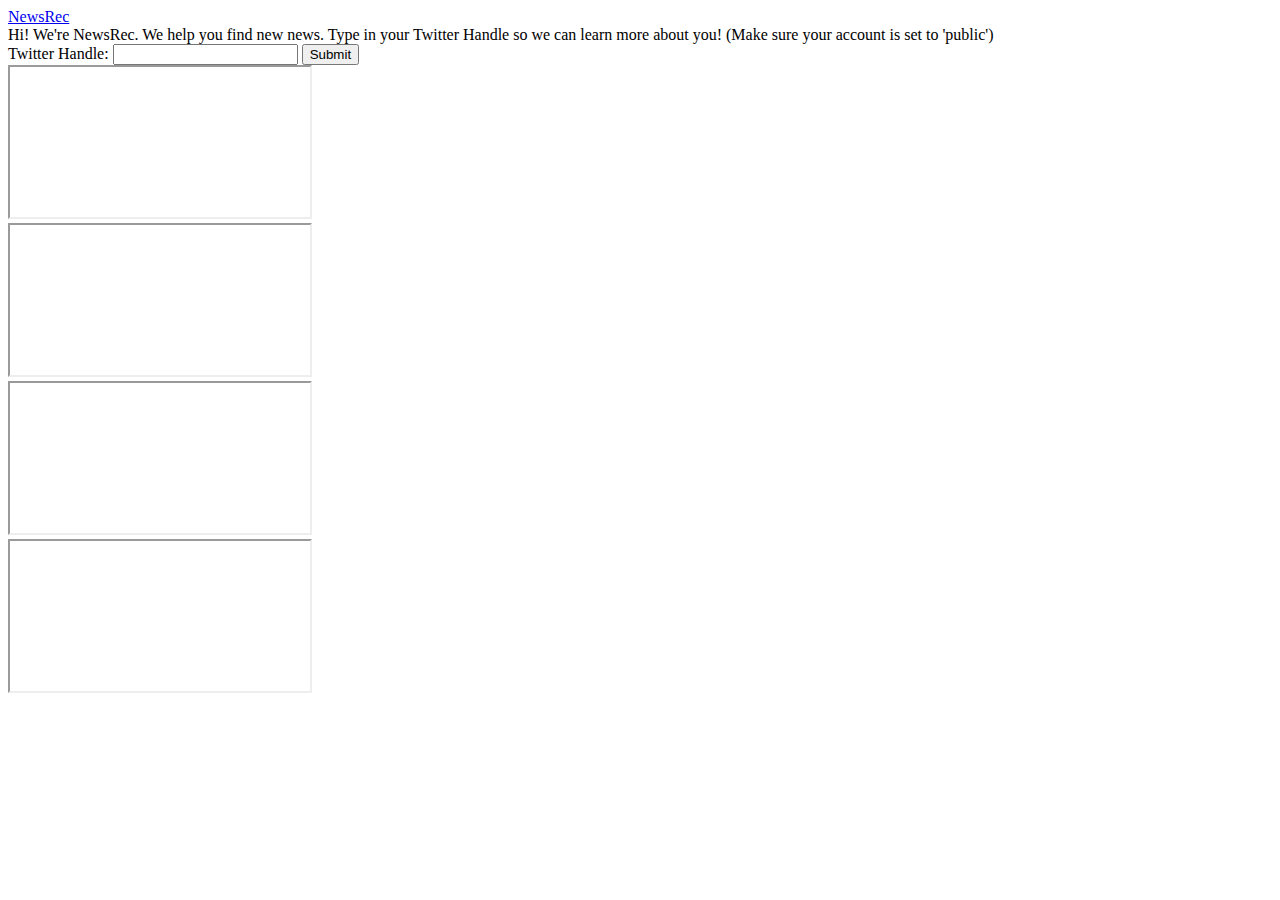
==== NewsRecFlask/templates/index.html @ 4e6e5e62 "progress on Flask" ====
<!DOCTYPE html>
<html>
  <head>
    <meta charset="utf-8">
    <meta http-equiv="X-UA-Compatible" content="IE=edge">
    <meta name="viewport" content="width=device-width, initial-scale=1.0">

    <title>NewsRec</title>

    <link href="https://fonts.googleapis.com/icon?family=Material+Icons" rel="stylesheet">

    <link rel="stylesheet" type="text/css" href="styles/materialize.css">
    <link rel="stylesheet" type="text/css" href="styles/style.css">

    <script type="text/javascript" src="scripts/jquery-3.3.1.js"></script>

    <link rel="manifest" href="/manifest.json">

    <!-- Add to home screen for Safari on iOS -->
    <meta name="apple-mobile-web-app-capable" content="yes">
    <meta name="apple-mobile-web-app-status-bar-style" content="black">
    <meta name="apple-mobile-web-app-title" content="Template PWA">
    <link rel="apple-touch-icon" href="images/icons/icon-152x152.png">
    <!-- Windows -->
    <meta name="msapplication-TileImage" content="images/icons/icon-144x144.png">
    <meta name="msapplication-TileColor" content="#2F3BA2">

    <link rel="icon"
         type="image/png"
         href="images/icons/icon-144x144.png">
  </head>
  <body>

    <nav>
      <div class="nav-wrapper blue darken-4">
        <a href="#" class="brand-logo center">NewsRec</a>
      </div>
    </nav>

    <main class="container">
      <div class="row">
        <div class="col s12">

          <div class="card blue-grey darken-1">
            <div class="card-content white-text">
              <span class="card-title">Hi! We're NewsRec. We help you find new news. Type in your Twitter Handle so we can learn more about you! (Make sure your account is set to 'public')</span>
            </div>
          </div>

          <!-- <a href="https://www.twitter.com" class="waves-effect waves-light btn-large" id="button" type="button" name="button" target="_blank">
            Login With Twitter
          </a> -->
          <form action="javascript:handleSubmit(handle.value)">
            Twitter Handle:
            <input type="text" name="handle" id="handle">
            <input type="submit" value="Submit">
          </form>
        </div>
      </div>
    </main>

    <div class="grid-container">
      <div class="grid-item"><iframe src="https://www.nytimes.com/2018/11/12/us/california-fires-camp-fire.html?action=click&module=Top%20Stories&pgtype=Homepage"></iframe>
      </div>
      <div class="grid-item"><iframe src="https://www.cnn.com/2018/11/12/us/baraboo-high-school-nazi-salute-trnd/index.html"></iframe>
      </div>
      <div class="grid-item"><iframe src="https://www.foxnews.com/politics/trump-tweets-support-for-california-firefighters-after-facing-criticism-for-earlier-post"></iframe>
      </div>
      <div class="grid-item"><iframe src="https://www.bbc.com/news/world-middle-east-46185653"></iframe>
      </div>
    </div>

  <script>
    function handleSubmit(twitter_handle) {
      console.log(twitter_handle);
    }

  </script>

  </body>
</html>
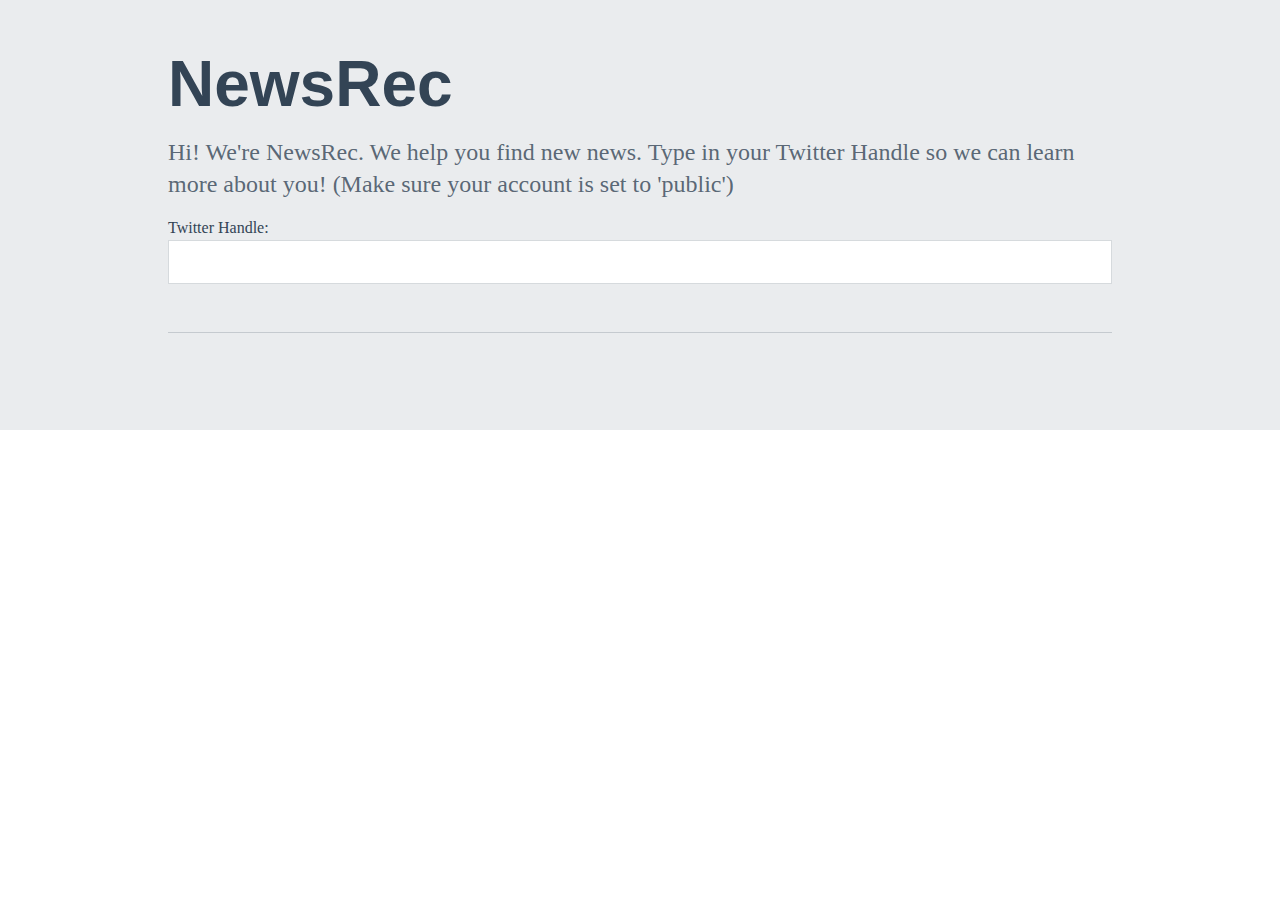
==== commit 1e0f9dab: "something is working" ====
--- a/NewsRecFlask/templates/index.html
+++ b/NewsRecFlask/templates/index.html
@@ -1,81 +1,44 @@
-<!DOCTYPE html>
+<!doctype html>
 <html>
-  <head>
-    <meta charset="utf-8">
-    <meta http-equiv="X-UA-Compatible" content="IE=edge">
-    <meta name="viewport" content="width=device-width, initial-scale=1.0">
 
-    <title>NewsRec</title>
+<head>
 
-    <link href="https://fonts.googleapis.com/icon?family=Material+Icons" rel="stylesheet">
+<meta charset="utf-8">
 
-    <link rel="stylesheet" type="text/css" href="styles/materialize.css">
-    <link rel="stylesheet" type="text/css" href="styles/style.css">
+<title>NewsRec</title>
 
-    <script type="text/javascript" src="scripts/jquery-3.3.1.js"></script>
 
-    <link rel="manifest" href="/manifest.json">
 
-    <!-- Add to home screen for Safari on iOS -->
-    <meta name="apple-mobile-web-app-capable" content="yes">
-    <meta name="apple-mobile-web-app-status-bar-style" content="black">
-    <meta name="apple-mobile-web-app-title" content="Template PWA">
-    <link rel="apple-touch-icon" href="images/icons/icon-152x152.png">
-    <!-- Windows -->
-    <meta name="msapplication-TileImage" content="images/icons/icon-144x144.png">
-    <meta name="msapplication-TileColor" content="#2F3BA2">
+<!-- CSS -->
 
-    <link rel="icon"
-         type="image/png"
-         href="images/icons/icon-144x144.png">
-  </head>
-  <body>
+<link rel="stylesheet" href="../static/css/styles.css">
 
-    <nav>
-      <div class="nav-wrapper blue darken-4">
-        <a href="#" class="brand-logo center">NewsRec</a>
-      </div>
-    </nav>
+</head>
 
-    <main class="container">
-      <div class="row">
-        <div class="col s12">
+<body>
 
-          <div class="card blue-grey darken-1">
-            <div class="card-content white-text">
-              <span class="card-title">Hi! We're NewsRec. We help you find new news. Type in your Twitter Handle so we can learn more about you! (Make sure your account is set to 'public')</span>
-            </div>
-          </div>
 
-          <!-- <a href="https://www.twitter.com" class="waves-effect waves-light btn-large" id="button" type="button" name="button" target="_blank">
-            Login With Twitter
-          </a> -->
-          <form action="javascript:handleSubmit(handle.value)">
-            Twitter Handle:
-            <input type="text" name="handle" id="handle">
-            <input type="submit" value="Submit">
-          </form>
-        </div>
-      </div>
-    </main>
 
-    <div class="grid-container">
-      <div class="grid-item"><iframe src="https://www.nytimes.com/2018/11/12/us/california-fires-camp-fire.html?action=click&module=Top%20Stories&pgtype=Homepage"></iframe>
-      </div>
-      <div class="grid-item"><iframe src="https://www.cnn.com/2018/11/12/us/baraboo-high-school-nazi-salute-trnd/index.html"></iframe>
-      </div>
-      <div class="grid-item"><iframe src="https://www.foxnews.com/politics/trump-tweets-support-for-california-firefighters-after-facing-criticism-for-earlier-post"></iframe>
-      </div>
-      <div class="grid-item"><iframe src="https://www.bbc.com/news/world-middle-east-46185653"></iframe>
-      </div>
-    </div>
+<!-- Text -->
 
-  <script>
-    function handleSubmit(twitter_handle) {
-      console.log(twitter_handle);
-    }
+	<section class="content content--alt">
 
-  </script>
+		<header class="wrap wrap--guttered maxwidth maxwidth--l">
+			<h2 class="margin--none">NewsRec</h2>
+			<p class="text--light text--big">Hi! We're NewsRec. We help you find new news. Type in your Twitter Handle so we can learn more about you! (Make sure your account is set to 'public')</p>
 
-  </body>
+			<form>
+					Twitter Handle:
+					<input type="text">
+				</form>
+				<hr>
+		</header>
+
+
+<!-- JavaScript -->
+
+	<script src="js/functions.min.js"></script>
+
+</body>
+
 </html>
--- a/NewsRecFlask/static/css/styles.css
+++ b/NewsRecFlask/static/css/styles.css
@@ -0,0 +1,1431 @@
+/*! normalize.css v8.0.0 | MIT License | github.com/necolas/normalize.css */
+/* Document
+   ========================================================================== */
+/**
+ * 1. Correct the line height in all browsers.
+ * 2. Prevent adjustments of font size after orientation changes in iOS.
+ */
+html {
+  line-height: 1.15;
+  /* 1 */
+  -webkit-text-size-adjust: 100%;
+  /* 2 */ }
+
+/* Sections
+   ========================================================================== */
+/**
+ * Remove the margin in all browsers.
+ */
+body {
+  margin: 0; }
+
+/**
+ * Correct the font size and margin on `h1` elements within `section` and
+ * `article` contexts in Chrome, Firefox, and Safari.
+ */
+h1 {
+  font-size: 2em;
+  margin: 0.67em 0; }
+
+/* Grouping content
+   ========================================================================== */
+/**
+ * 1. Add the correct box sizing in Firefox.
+ * 2. Show the overflow in Edge and IE.
+ */
+hr {
+  box-sizing: content-box;
+  /* 1 */
+  height: 0;
+  /* 1 */
+  overflow: visible;
+  /* 2 */ }
+
+/**
+ * 1. Correct the inheritance and scaling of font size in all browsers.
+ * 2. Correct the odd `em` font sizing in all browsers.
+ */
+pre {
+  font-family: monospace, monospace;
+  /* 1 */
+  font-size: 1em;
+  /* 2 */ }
+
+/* Text-level semantics
+   ========================================================================== */
+/**
+ * Remove the gray background on active links in IE 10.
+ */
+a {
+  background-color: transparent; }
+
+/**
+ * 1. Remove the bottom border in Chrome 57-
+ * 2. Add the correct text decoration in Chrome, Edge, IE, Opera, and Safari.
+ */
+abbr[title] {
+  border-bottom: none;
+  /* 1 */
+  text-decoration: underline;
+  /* 2 */
+  text-decoration: underline dotted;
+  /* 2 */ }
+
+/**
+ * Add the correct font weight in Chrome, Edge, and Safari.
+ */
+b,
+strong {
+  font-weight: bolder; }
+
+/**
+ * 1. Correct the inheritance and scaling of font size in all browsers.
+ * 2. Correct the odd `em` font sizing in all browsers.
+ */
+code,
+kbd,
+samp {
+  font-family: monospace, monospace;
+  /* 1 */
+  font-size: 1em;
+  /* 2 */ }
+
+/**
+ * Add the correct font size in all browsers.
+ */
+small, .text--small {
+  font-size: 80%; }
+
+/**
+ * Prevent `sub` and `sup` elements from affecting the line height in
+ * all browsers.
+ */
+sub,
+sup {
+  font-size: 75%;
+  line-height: 0;
+  position: relative;
+  vertical-align: baseline; }
+
+sub {
+  bottom: -0.25em; }
+
+sup {
+  top: -0.5em; }
+
+/* Embedded content
+   ========================================================================== */
+/**
+ * Remove the border on images inside links in IE 10.
+ */
+img {
+  border-style: none; }
+
+/* Forms
+   ========================================================================== */
+/**
+ * 1. Change the font styles in all browsers.
+ * 2. Remove the margin in Firefox and Safari.
+ */
+button,
+input,
+optgroup,
+select,
+textarea {
+  font-family: inherit;
+  /* 1 */
+  font-size: 100%;
+  /* 1 */
+  line-height: 1.15;
+  /* 1 */
+  margin: 0;
+  /* 2 */ }
+
+/**
+ * Show the overflow in IE.
+ * 1. Show the overflow in Edge.
+ */
+button,
+input {
+  /* 1 */
+  overflow: visible; }
+
+/**
+ * Remove the inheritance of text transform in Edge, Firefox, and IE.
+ * 1. Remove the inheritance of text transform in Firefox.
+ */
+button,
+select {
+  /* 1 */
+  text-transform: none; }
+
+/**
+ * Correct the inability to style clickable types in iOS and Safari.
+ */
+button,
+[type="button"],
+[type="reset"],
+[type="submit"] {
+  -webkit-appearance: button; }
+
+/**
+ * Remove the inner border and padding in Firefox.
+ */
+button::-moz-focus-inner,
+[type="button"]::-moz-focus-inner,
+[type="reset"]::-moz-focus-inner,
+[type="submit"]::-moz-focus-inner {
+  border-style: none;
+  padding: 0; }
+
+/**
+ * Restore the focus styles unset by the previous rule.
+ */
+button:-moz-focusring,
+[type="button"]:-moz-focusring,
+[type="reset"]:-moz-focusring,
+[type="submit"]:-moz-focusring {
+  outline: 1px dotted ButtonText; }
+
+/**
+ * Correct the padding in Firefox.
+ */
+fieldset {
+  padding: 0.35em 0.75em 0.625em; }
+
+/**
+ * 1. Correct the text wrapping in Edge and IE.
+ * 2. Correct the color inheritance from `fieldset` elements in IE.
+ * 3. Remove the padding so developers are not caught out when they zero out
+ *    `fieldset` elements in all browsers.
+ */
+legend {
+  box-sizing: border-box;
+  /* 1 */
+  color: inherit;
+  /* 2 */
+  display: table;
+  /* 1 */
+  max-width: 100%;
+  /* 1 */
+  padding: 0;
+  /* 3 */
+  white-space: normal;
+  /* 1 */ }
+
+/**
+ * Add the correct vertical alignment in Chrome, Firefox, and Opera.
+ */
+progress {
+  vertical-align: baseline; }
+
+/**
+ * Remove the default vertical scrollbar in IE 10+.
+ */
+textarea {
+  overflow: auto; }
+
+/**
+ * 1. Add the correct box sizing in IE 10.
+ * 2. Remove the padding in IE 10.
+ */
+[type="checkbox"],
+[type="radio"] {
+  box-sizing: border-box;
+  /* 1 */
+  padding: 0;
+  /* 2 */ }
+
+/**
+ * Correct the cursor style of increment and decrement buttons in Chrome.
+ */
+[type="number"]::-webkit-inner-spin-button,
+[type="number"]::-webkit-outer-spin-button {
+  height: auto; }
+
+/**
+ * 1. Correct the odd appearance in Chrome and Safari.
+ * 2. Correct the outline style in Safari.
+ */
+[type="search"] {
+  -webkit-appearance: textfield;
+  /* 1 */
+  outline-offset: -2px;
+  /* 2 */ }
+
+/**
+ * Remove the inner padding in Chrome and Safari on macOS.
+ */
+[type="search"]::-webkit-search-decoration {
+  -webkit-appearance: none; }
+
+/**
+ * 1. Correct the inability to style clickable types in iOS and Safari.
+ * 2. Change font properties to `inherit` in Safari.
+ */
+::-webkit-file-upload-button {
+  -webkit-appearance: button;
+  /* 1 */
+  font: inherit;
+  /* 2 */ }
+
+/* Interactive
+   ========================================================================== */
+/*
+ * Add the correct display in Edge, IE 10+, and Firefox.
+ */
+details {
+  display: block; }
+
+/*
+ * Add the correct display in all browsers.
+ */
+summary {
+  display: list-item; }
+
+/* Misc
+   ========================================================================== */
+/**
+ * Add the correct display in IE 10+.
+ */
+template {
+  display: none; }
+
+/**
+ * Add the correct display in IE 10.
+ */
+[hidden] {
+  display: none; }
+
+.maxwidth {
+  margin-right: auto;
+  margin-left: auto; }
+  .maxwidth--xxs {
+    max-width: 320px; }
+  .maxwidth--xs {
+    max-width: 480px; }
+  .maxwidth--s {
+    max-width: 600px; }
+  .maxwidth--m {
+    max-width: 768px; }
+  .maxwidth--l {
+    max-width: 992px; }
+  .maxwidth--xl {
+    max-width: 1280px; }
+  .maxwidth--xxl {
+    max-width: 1440px; }
+  .maxwidth--xxxl {
+    max-width: 1600px; }
+
+.align--left {
+  text-align: left; }
+.align--right {
+  text-align: right; }
+.align--center {
+  text-align: center; }
+.align--justify {
+  text-align: justify; }
+
+.float--left {
+  float: left; }
+.float--right {
+  float: right; }
+
+.hide {
+  display: none !important; }
+
+.show {
+  display: block !important; }
+
+.invisible {
+  visibility: hidden; }
+
+.visible {
+  visibility: visible; }
+
+.clearfix:after {
+  content: '';
+  display: table;
+  clear: both; }
+
+.block {
+  display: block; }
+
+.margin--none {
+  margin-bottom: 0 !important; }
+.margin--xs {
+  margin-bottom: 4px !important; }
+.margin--s {
+  margin-bottom: 8px !important; }
+.margin--m {
+  margin-bottom: 16px !important; }
+.margin--l {
+  margin-bottom: 24px !important; }
+.margin--xl {
+  margin-bottom: 32px !important; }
+.margin--xxl {
+  margin-bottom: 48px !important; }
+.margin--xxxl {
+  margin-bottom: 64px !important; }
+
+.opacity--100 {
+  opacity: 1; }
+.opacity--87_5 {
+  opacity: .875; }
+.opacity--75 {
+  opacity: .75; }
+.opacity--62_5 {
+  opacity: .625; }
+.opacity--50 {
+  opacity: .5; }
+.opacity--37_5 {
+  opacity: .375; }
+.opacity--25 {
+  opacity: .25; }
+.opacity--12_5 {
+  opacity: .125; }
+.opacity--0 {
+  opacity: 0; }
+
+* {
+  box-sizing: border-box; }
+  *:before, *:after {
+    box-sizing: inherit; }
+
+html {
+  background: #fff;
+  height: 100%;
+  overflow-y: scroll;
+  -webkit-overflow-scrolling: touch;
+  -webkit-font-smoothing: antialiased;
+  -moz-osx-font-smoothing: grayscale; }
+
+body {
+  background: #fff;
+  height: 100%; }
+
+.wrap {
+  position: relative;
+  width: 100%; }
+  .wrap--guttered {
+    padding-right: 24px;
+    padding-left: 24px; }
+
+html {
+  font-weight: 400;
+  font-family: Georgia, Cambria, "Times New Roman", Times, serif;
+  font-size: 16px;
+  line-height: 24px;
+  text-align: left;
+  color: #345; }
+
+h1, .h1,
+h2, .h2,
+h3, .h3,
+h4, .h4,
+h5, .h5,
+h6, .h6 {
+  margin: 32px 0 16px; }
+  h1:first-child, .h1:first-child,
+  h2:first-child, .h2:first-child,
+  h3:first-child, .h3:first-child,
+  h4:first-child, .h4:first-child,
+  h5:first-child, .h5:first-child,
+  h6:first-child, .h6:first-child {
+    margin-top: 0; }
+
+h1, .h1 {
+  font-weight: 700;
+  font-family: "Helvetica Neue", Helvetica, Roboto, Arial, sans-serif;
+  font-size: 32px;
+  line-height: 40px; }
+  @media only screen and (min-width: 600px) {
+    h1, .h1 {
+      font-size: 48px;
+      line-height: 54px; } }
+  @media only screen and (min-width: 768px) {
+    h1, .h1 {
+      font-size: 64px;
+      line-height: 72px; } }
+  @media only screen and (min-width: 992px) {
+    h1, .h1 {
+      font-size: 80px;
+      line-height: 90px; } }
+
+h2, .h2 {
+  font-weight: 700;
+  font-family: "Helvetica Neue", Helvetica, Roboto, Arial, sans-serif;
+  font-size: 24px;
+  line-height: 32px; }
+  @media only screen and (min-width: 600px) {
+    h2, .h2 {
+      font-size: 32px;
+      line-height: 40px; } }
+  @media only screen and (min-width: 768px) {
+    h2, .h2 {
+      font-size: 48px;
+      line-height: 54px; } }
+  @media only screen and (min-width: 992px) {
+    h2, .h2 {
+      font-size: 64px;
+      line-height: 72px; } }
+
+h3, .h3 {
+  font-weight: 700;
+  font-family: "Helvetica Neue", Helvetica, Roboto, Arial, sans-serif;
+  font-size: 20px;
+  line-height: 28px; }
+  @media only screen and (min-width: 600px) {
+    h3, .h3 {
+      font-size: 24px;
+      line-height: 32px; } }
+  @media only screen and (min-width: 768px) {
+    h3, .h3 {
+      font-size: 32px;
+      line-height: 40px; } }
+  @media only screen and (min-width: 992px) {
+    h3, .h3 {
+      font-size: 48px;
+      line-height: 54px; } }
+
+h4, .h4 {
+  font-weight: 700;
+  font-family: "Helvetica Neue", Helvetica, Roboto, Arial, sans-serif;
+  font-size: 16px;
+  line-height: 24px; }
+  @media only screen and (min-width: 600px) {
+    h4, .h4 {
+      font-size: 20px;
+      line-height: 28px; } }
+  @media only screen and (min-width: 768px) {
+    h4, .h4 {
+      font-size: 24px;
+      line-height: 32px; } }
+  @media only screen and (min-width: 992px) {
+    h4, .h4 {
+      font-size: 32px;
+      line-height: 40px; } }
+
+h5, .h5 {
+  font-weight: 700;
+  font-family: "Helvetica Neue", Helvetica, Roboto, Arial, sans-serif;
+  font-size: 16px;
+  line-height: 24px; }
+  @media only screen and (min-width: 768px) {
+    h5, .h5 {
+      font-size: 20px;
+      line-height: 28px; } }
+  @media only screen and (min-width: 992px) {
+    h5, .h5 {
+      font-size: 24px;
+      line-height: 32px; } }
+
+h6, .h6 {
+  font-weight: 700;
+  font-family: "Helvetica Neue", Helvetica, Roboto, Arial, sans-serif;
+  font-size: 16px;
+  line-height: 24px; }
+
+p,
+ul,
+ol,
+dl {
+  margin: 16px 0; }
+  p:first-child,
+  ul:first-child,
+  ol:first-child,
+  dl:first-child {
+    margin-top: 0; }
+
+a {
+  color: #334455;
+  text-decoration: none;
+  outline: 0;
+  -ms-transition: color 100ms ease-in-out;
+  -webkit-transition: color 100ms ease-in-out;
+  transition: color 100ms ease-in-out; }
+  a:hover, a:focus, a:active {
+    color: #0d1115;
+    text-decoration: none;
+    -ms-transition: color 50ms ease-in-out;
+    -webkit-transition: color 50ms ease-in-out;
+    transition: color 50ms ease-in-out; }
+
+ul, ol {
+  padding-left: 24px; }
+  ul ul:first-child, ol ul:first-child, ul ol:first-child, ol ol:first-child {
+    margin: 16px 0; }
+
+ul {
+  list-style: square outside; }
+
+ol {
+  list-style: decimal outside; }
+
+nav ul, nav ol {
+  list-style: none;
+  margin: 0;
+  padding: 0; }
+
+dt {
+  font-weight: 700; }
+
+small, .text--small {
+  font-size: 12px;
+  line-height: 18px; }
+
+b, strong {
+  font-weight: 700; }
+
+em, i {
+  font-style: italic; }
+
+del, s, strike {
+  text-decoration: line-through; }
+
+code, kbd, pre, samp {
+  font-family: Consolas, "Liberation Mono", Courier, monospace;
+  font-size: 12px;
+  line-height: 18px;
+  white-space: pre-line;
+  white-space: pre-wrap; }
+
+pre {
+  white-space: pre;
+  white-space: pre-wrap;
+  word-wrap: break-word;
+  margin: 0 0 16px; }
+
+adress {
+  font-style: italic;
+  margin: 0 0 16px; }
+
+mark {
+  background: yellow;
+  border-radius: 2px;
+  padding: 2px 4px; }
+
+blockquote {
+  font-style: italic;
+  border-left: 3px solid #345;
+  margin: 32px 0;
+  padding: 24px; }
+  blockquote:first-child {
+    margin-top: 0; }
+  blockquote :last-child {
+    margin-bottom: 0; }
+
+cite {
+  font-style: italic; }
+
+hr {
+  display: block;
+  height: 1px;
+  border: 0 none;
+  border-top: 1px solid rgba(51, 68, 85, 0.2);
+  margin: 24px 0; }
+  @media only screen and (min-width: 600px) {
+    hr {
+      margin: 32px 0; } }
+  @media only screen and (min-width: 768px) {
+    hr {
+      margin: 48px 0; } }
+
+@media only screen and (min-width: 600px) {
+  .text--big {
+    font-size: 24px;
+    line-height: 32px; } }
+
+.text--light {
+  color: rgba(51, 68, 85, 0.8); }
+
+.text--regular {
+  font-weight: 400; }
+
+.text--bold {
+  font-weight: 700; }
+
+.text--spaced {
+  letter-spacing: 3px; }
+
+.text--caps {
+  text-transform: uppercase; }
+
+.text--success {
+  color: green; }
+
+.text--warning {
+  color: orange; }
+
+.text--alert {
+  color: red; }
+
+.text--truncate {
+  white-space: nowrap;
+  overflow: hidden;
+  text-overflow: ellipsis; }
+
+form {
+  margin: 0 0 16px; }
+
+fieldset {
+  min-width: 0;
+  border: 0 none;
+  margin: 0;
+  padding: 0; }
+
+fieldset > div {
+  font-size: 0;
+  margin: 0 0 16px; }
+
+fieldset > div > input, fieldset > div > select, fieldset > div > textarea {
+  font-size: 16px;
+  line-height: 24px; }
+
+label {
+  cursor: pointer; }
+
+label, .label {
+  font-family: "Helvetica Neue", Helvetica, Roboto, Arial, sans-serif;
+  font-size: 16px;
+  line-height: 24px; }
+  label--checkbox, label--radio, .label--checkbox, .label--radio {
+    font-weight: 400;
+    text-indent: -23px;
+    display: inline-block;
+    margin: 0;
+    padding-left: 24px;
+    margin-right: 24px !important; }
+  @media only screen and (min-width: 600px) {
+    label--autowidth, .label--autowidth {
+      text-align: left !important;
+      width: auto !important;
+      padding-right: 0 !important; } }
+
+input, select, textarea {
+  font-weight: inherit;
+  font-size: inherit;
+  font-family: inherit;
+  color: inherit;
+  vertical-align: baseline; }
+
+input[type=text], input[type=password], input[type=search], input[type=email], input[type=url], input[type=tel], input[type=date], input[type=time], input[type=number], input[type=file], textarea {
+  background: #fff;
+  display: block;
+  width: 100%;
+  min-height: 2.75em;
+  border: 1px solid rgba(51, 68, 85, 0.2);
+  margin: 0;
+  padding: 8px;
+  border-radius: 0;
+  -webkit-appearance: none; }
+
+input[type=checkbox], input[type=radio] {
+  position: relative;
+  top: -1px;
+  margin-right: 4px; }
+
+input[type=file] {
+  background: transparent !important;
+  border: 0 none;
+  padding: 0; }
+
+select {
+  width: 100%;
+  cursor: pointer; }
+
+textarea {
+  height: auto;
+  min-height: 100px;
+  vertical-align: top; }
+
+::-webkit-input-placeholder {
+  color: getColor(text, light); }
+
+::-moz-placeholder {
+  color: getColor(text, light); }
+
+:-ms-input-placeholder {
+  color: getColor(text, light); }
+
+@media only screen and (min-width: 600px) {
+  .flexform label, .flexform .label {
+    display: inline-block;
+    width: 33.3334%; } }
+@media only screen and (min-width: 768px) {
+  .flexform label, .flexform .label {
+    text-align: right;
+    padding-right: 24px; } }
+@media only screen and (min-width: 600px) {
+  .flexform input[type=text], .flexform input[type=password], .flexform input[type=search], .flexform input[type=email], .flexform input[type=url], .flexform input[type=tel], .flexform input[type=date], .flexform input[type=time], .flexform input[type=number], .flexform input[type=file], .flexform textarea, .flexform select {
+    display: inline-block;
+    width: 66.6667%; } }
+.flexform input[type=text] + span, .flexform input[type=password] + span, .flexform input[type=search] + span, .flexform input[type=email] + span, .flexform input[type=url] + span, .flexform input[type=tel] + span, .flexform input[type=date] + span, .flexform input[type=time] + span, .flexform input[type=number] + span, .flexform input[type=file] + span, .flexform textarea + span, .flexform select + span {
+  display: inline-block;
+  margin-top: 4px; }
+  @media only screen and (min-width: 768px) {
+    .flexform input[type=text] + span, .flexform input[type=password] + span, .flexform input[type=search] + span, .flexform input[type=email] + span, .flexform input[type=url] + span, .flexform input[type=tel] + span, .flexform input[type=date] + span, .flexform input[type=time] + span, .flexform input[type=number] + span, .flexform input[type=file] + span, .flexform textarea + span, .flexform select + span {
+      margin-left: 33.3334%; } }
+.flexform .inputs {
+  width: 100%; }
+  .flexform .inputs span {
+    display: block; }
+  @media only screen and (min-width: 600px) {
+    .flexform .inputs {
+      display: inline-block;
+      width: 66.6667%;
+      vertical-align: top; }
+      .flexform .inputs span {
+        margin-left: 0; } }
+@media only screen and (min-width: 600px) {
+  .flexform .btn {
+    margin-left: 33.3334%; } }
+
+/* Normalize Fix */
+input[type=search] {
+  -moz-box-sizing: border-box;
+  -webkit-box-sizing: border-box;
+  box-sizing: border-box; }
+
+/* WebKit Fix */
+[placeholder]:focus::-webkit-input-placeholder {
+  color: transparent; }
+
+.btn {
+  -webkit-appearance: none;
+  -moz-appearance: none;
+  background: #345;
+  font-family: "Helvetica Neue", Helvetica, Roboto, Arial, sans-serif;
+  font-size: 16px;
+  font-weight: 700;
+  line-height: 38px;
+  color: #fff;
+  text-align: center;
+  text-decoration: none !important;
+  vertical-align: baseline;
+  display: inline-block;
+  width: 100%;
+  height: 44px;
+  border: 2px solid #345;
+  border-radius: 2px;
+  margin: 0;
+  padding: 0 16px;
+  -ms-transition: all 100ms ease-in-out;
+  -webkit-transition: all 100ms ease-in-out;
+  transition: all 100ms ease-in-out; }
+  .btn:hover {
+    background: #293745;
+    color: #fff;
+    border-color: #293745;
+    -ms-transition: all 50ms ease-in-out;
+    -webkit-transition: all 50ms ease-in-out;
+    transition: all 50ms ease-in-out; }
+  .btn:active {
+    background: #293745;
+    color: #fff;
+    border-color: #293745; }
+  .btn--secondary {
+    background: transparent;
+    color: #345;
+    border-color: #345; }
+    .btn--secondary:hover {
+      background: #345;
+      color: #fff;
+      border-color: #345; }
+    .btn--secondary:active {
+      background: #345;
+      color: #fff;
+      border-color: #345; }
+  .btn--disabled {
+    opacity: .375;
+    pointer-events: none; }
+  .btn--link {
+    background: transparent !important;
+    font-size: inherit;
+    color: #334455;
+    text-align: left;
+    width: auto;
+    border: 0 none;
+    padding: 0; }
+    .btn--link:hover {
+      color: #0d1115; }
+    .btn--link:active {
+      color: #0d1115; }
+  .btn--s {
+    font-size: 12px;
+    line-height: 24px;
+    height: 28px;
+    padding: 0 8px; }
+  .btn--l {
+    font-size: 20px;
+    line-height: 52px;
+    height: 60px;
+    padding: 0 24px; }
+  @media only screen and (min-width: 480px) {
+    .btn {
+      width: auto; } }
+
+/* Firefox Fix */
+button::-moz-focus-inner, input[type=reset]::-moz-focus-inner, input[type=button]::-moz-focus-inner, input[type=submit]::-moz-focus-inner, input[type=file] > input[type=button]::-moz-focus-inner {
+  border: 0;
+  margin: 0;
+  padding: 0; }
+
+table {
+  width: 100%;
+  max-width: 100%;
+  vertical-align: top;
+  margin: 0 0 16px; }
+
+th, td {
+  font-weight: inherit;
+  font-family: inherit;
+  color: inherit;
+  text-align: left;
+  vertical-align: top;
+  border-bottom: 1px solid rgba(51, 68, 85, 0.2);
+  padding: 16px 8px; }
+
+thead th {
+  font-weight: 700;
+  font-family: "Helvetica Neue", Helvetica, Roboto, Arial, sans-serif; }
+
+tbody th {
+  font-weight: 700;
+  font-family: "Helvetica Neue", Helvetica, Roboto, Arial, sans-serif;
+  padding-left: 0; }
+
+tbody td[colspan] {
+  text-align: center; }
+
+table#recaptcha_table, table.table-auto {
+  table-layout: auto; }
+
+/* Responsive Table Wrapper */
+.flex-table {
+  overflow-x: auto;
+  background-color: #fff;
+  background-image: -webkit-linear-gradient(left, #fff, rgba(255, 255, 255, 0)), -webkit-linear-gradient(right, #fff, rgba(255, 255, 255, 0)), -webkit-linear-gradient(left, #c3c3c3, rgba(195, 195, 195, 0)), -webkit-linear-gradient(right, #c3c3c3, rgba(195, 195, 195, 0));
+  background-image: -moz-linear-gradient(left, #fff, rgba(255, 255, 255, 0)), -moz-linear-gradient(right, #fff, rgba(255, 255, 255, 0)), -moz-linear-gradient(left, #c3c3c3, rgba(195, 195, 195, 0)), -moz-linear-gradient(right, #c3c3c3, rgba(195, 195, 195, 0));
+  background-image: -o-linear-gradient(left, #fff, rgba(255, 255, 255, 0)), -o-linear-gradient(right, #fff, rgba(255, 255, 255, 0)), -o-linear-gradient(left, #c3c3c3, rgba(195, 195, 195, 0)), -o-linear-gradient(right, #c3c3c3, rgba(195, 195, 195, 0));
+  background-image: linear-gradient(left, #fff, rgba(255, 255, 255, 0)), linear-gradient(right, #fff, rgba(255, 255, 255, 0)), linear-gradient(left, #c3c3c3, rgba(195, 195, 195, 0)), linear-gradient(right, #c3c3c3, rgba(195, 195, 195, 0));
+  background-position: 0 0, 100% 0, 0 0, 100% 0;
+  background-repeat: no-repeat;
+  background-size: 5em 100%, 5em 100%, .2em 100%, .2em 100%;
+  background-attachment: local, local, scroll, scroll;
+  margin: 16px 0; }
+
+.flex-table table {
+  margin: 0; }
+
+img {
+  -ms-interpolation-mode: bicubic;
+  image-rendering: -webkit-optimize-contrast; }
+
+img, object, embed, svg {
+  display: inline-block;
+  vertical-align: middle;
+  max-width: 100%;
+  width: auto;
+  width: auto\9;
+  /* IE Fix */
+  height: auto; }
+
+figure, audio, video {
+  margin: 0; }
+
+.mediabox {
+  overflow: hidden;
+  position: relative;
+  height: 0;
+  margin-bottom: 16px;
+  padding-top: 100%; }
+  .mediabox img, .mediabox iframe, .mediabox object, .mediabox embed {
+    display: block;
+    position: absolute;
+    top: 50%;
+    left: 0;
+    z-index: 1;
+    transform: translateY(-50%); }
+  .mediabox iframe, .mediabox object, .mediabox embed {
+    width: 100%;
+    height: 100%; }
+  .mediabox--4-3 {
+    padding-top: 75%; }
+  .mediabox--3-2 {
+    padding-top: 66.6667%; }
+  .mediabox--16-9 {
+    padding-top: 56.25%; }
+  .mediabox--2-1 {
+    padding-top: 50%; }
+  .mediabox--3-1 {
+    padding-top: 33.3334%; }
+
+#map_canvas img, #map_canvas embed, #map_canvas object, .map_canvas img, .map_canvas embed, .map_canvas object, .mqa-display img, .mqa-display embed, .mqa-display object {
+  max-width: none !important; }
+
+.grid {
+  font-size: 0;
+  text-justify: distribute-all-lines; }
+  .grid__cell {
+    font-size: 16px;
+    line-height: 24px;
+    display: inline-block;
+    width: 100%;
+    vertical-align: top; }
+    @media only screen and (min-width: 320px) {
+      .grid__cell--xxs-1-1 {
+        width: 100%; }
+      .grid__cell-offset--xxs-1-1 {
+        margin-left: 100%; }
+      .grid__cell--xxs-5-6 {
+        width: 83.3334%; }
+      .grid__cell-offset--xxs-5-6 {
+        margin-left: 83.3334%; }
+      .grid__cell--xxs-4-5 {
+        width: 80%; }
+      .grid__cell-offset--xxs-4-5 {
+        margin-left: 80%; }
+      .grid__cell--xxs-3-4 {
+        width: 75%; }
+      .grid__cell-offset--xxs-3-4 {
+        margin-left: 75%; }
+      .grid__cell--xxs-2-3 {
+        width: 66.6667%; }
+      .grid__cell-offset--xxs-2-3 {
+        margin-left: 66.6667%; }
+      .grid__cell--xxs-3-5 {
+        width: 60%; }
+      .grid__cell-offset--xxs-3-5 {
+        margin-left: 60%; }
+      .grid__cell--xxs-1-2 {
+        width: 50%; }
+      .grid__cell-offset--xxs-1-2 {
+        margin-left: 50%; }
+      .grid__cell--xxs-2-5 {
+        width: 40%; }
+      .grid__cell-offset--xxs-2-5 {
+        margin-left: 40%; }
+      .grid__cell--xxs-1-3 {
+        width: 33.3334%; }
+      .grid__cell-offset--xxs-1-3 {
+        margin-left: 33.3334%; }
+      .grid__cell--xxs-1-4 {
+        width: 25%; }
+      .grid__cell-offset--xxs-1-4 {
+        margin-left: 25%; }
+      .grid__cell--xxs-1-5 {
+        width: 20%; }
+      .grid__cell-offset--xxs-1-5 {
+        margin-left: 20%; }
+      .grid__cell--xxs-1-6 {
+        width: 16.6667%; }
+      .grid__cell-offset--xxs-1-6 {
+        margin-left: 16.6667%; } }
+    @media only screen and (min-width: 480px) {
+      .grid__cell--xs-1-1 {
+        width: 100%; }
+      .grid__cell-offset--xs-1-1 {
+        margin-left: 100%; }
+      .grid__cell--xs-5-6 {
+        width: 83.3334%; }
+      .grid__cell-offset--xs-5-6 {
+        margin-left: 83.3334%; }
+      .grid__cell--xs-4-5 {
+        width: 80%; }
+      .grid__cell-offset--xs-4-5 {
+        margin-left: 80%; }
+      .grid__cell--xs-3-4 {
+        width: 75%; }
+      .grid__cell-offset--xs-3-4 {
+        margin-left: 75%; }
+      .grid__cell--xs-2-3 {
+        width: 66.6667%; }
+      .grid__cell-offset--xs-2-3 {
+        margin-left: 66.6667%; }
+      .grid__cell--xs-3-5 {
+        width: 60%; }
+      .grid__cell-offset--xs-3-5 {
+        margin-left: 60%; }
+      .grid__cell--xs-1-2 {
+        width: 50%; }
+      .grid__cell-offset--xs-1-2 {
+        margin-left: 50%; }
+      .grid__cell--xs-2-5 {
+        width: 40%; }
+      .grid__cell-offset--xs-2-5 {
+        margin-left: 40%; }
+      .grid__cell--xs-1-3 {
+        width: 33.3334%; }
+      .grid__cell-offset--xs-1-3 {
+        margin-left: 33.3334%; }
+      .grid__cell--xs-1-4 {
+        width: 25%; }
+      .grid__cell-offset--xs-1-4 {
+        margin-left: 25%; }
+      .grid__cell--xs-1-5 {
+        width: 20%; }
+      .grid__cell-offset--xs-1-5 {
+        margin-left: 20%; }
+      .grid__cell--xs-1-6 {
+        width: 16.6667%; }
+      .grid__cell-offset--xs-1-6 {
+        margin-left: 16.6667%; } }
+    @media only screen and (min-width: 600px) {
+      .grid__cell--s-1-1 {
+        width: 100%; }
+      .grid__cell-offset--s-1-1 {
+        margin-left: 100%; }
+      .grid__cell--s-5-6 {
+        width: 83.3334%; }
+      .grid__cell-offset--s-5-6 {
+        margin-left: 83.3334%; }
+      .grid__cell--s-4-5 {
+        width: 80%; }
+      .grid__cell-offset--s-4-5 {
+        margin-left: 80%; }
+      .grid__cell--s-3-4 {
+        width: 75%; }
+      .grid__cell-offset--s-3-4 {
+        margin-left: 75%; }
+      .grid__cell--s-2-3 {
+        width: 66.6667%; }
+      .grid__cell-offset--s-2-3 {
+        margin-left: 66.6667%; }
+      .grid__cell--s-3-5 {
+        width: 60%; }
+      .grid__cell-offset--s-3-5 {
+        margin-left: 60%; }
+      .grid__cell--s-1-2 {
+        width: 50%; }
+      .grid__cell-offset--s-1-2 {
+        margin-left: 50%; }
+      .grid__cell--s-2-5 {
+        width: 40%; }
+      .grid__cell-offset--s-2-5 {
+        margin-left: 40%; }
+      .grid__cell--s-1-3 {
+        width: 33.3334%; }
+      .grid__cell-offset--s-1-3 {
+        margin-left: 33.3334%; }
+      .grid__cell--s-1-4 {
+        width: 25%; }
+      .grid__cell-offset--s-1-4 {
+        margin-left: 25%; }
+      .grid__cell--s-1-5 {
+        width: 20%; }
+      .grid__cell-offset--s-1-5 {
+        margin-left: 20%; }
+      .grid__cell--s-1-6 {
+        width: 16.6667%; }
+      .grid__cell-offset--s-1-6 {
+        margin-left: 16.6667%; } }
+    @media only screen and (min-width: 768px) {
+      .grid__cell--m-1-1 {
+        width: 100%; }
+      .grid__cell-offset--m-1-1 {
+        margin-left: 100%; }
+      .grid__cell--m-5-6 {
+        width: 83.3334%; }
+      .grid__cell-offset--m-5-6 {
+        margin-left: 83.3334%; }
+      .grid__cell--m-4-5 {
+        width: 80%; }
+      .grid__cell-offset--m-4-5 {
+        margin-left: 80%; }
+      .grid__cell--m-3-4 {
+        width: 75%; }
+      .grid__cell-offset--m-3-4 {
+        margin-left: 75%; }
+      .grid__cell--m-2-3 {
+        width: 66.6667%; }
+      .grid__cell-offset--m-2-3 {
+        margin-left: 66.6667%; }
+      .grid__cell--m-3-5 {
+        width: 60%; }
+      .grid__cell-offset--m-3-5 {
+        margin-left: 60%; }
+      .grid__cell--m-1-2 {
+        width: 50%; }
+      .grid__cell-offset--m-1-2 {
+        margin-left: 50%; }
+      .grid__cell--m-2-5 {
+        width: 40%; }
+      .grid__cell-offset--m-2-5 {
+        margin-left: 40%; }
+      .grid__cell--m-1-3 {
+        width: 33.3334%; }
+      .grid__cell-offset--m-1-3 {
+        margin-left: 33.3334%; }
+      .grid__cell--m-1-4 {
+        width: 25%; }
+      .grid__cell-offset--m-1-4 {
+        margin-left: 25%; }
+      .grid__cell--m-1-5 {
+        width: 20%; }
+      .grid__cell-offset--m-1-5 {
+        margin-left: 20%; }
+      .grid__cell--m-1-6 {
+        width: 16.6667%; }
+      .grid__cell-offset--m-1-6 {
+        margin-left: 16.6667%; } }
+    @media only screen and (min-width: 992px) {
+      .grid__cell--l-1-1 {
+        width: 100%; }
+      .grid__cell-offset--l-1-1 {
+        margin-left: 100%; }
+      .grid__cell--l-5-6 {
+        width: 83.3334%; }
+      .grid__cell-offset--l-5-6 {
+        margin-left: 83.3334%; }
+      .grid__cell--l-4-5 {
+        width: 80%; }
+      .grid__cell-offset--l-4-5 {
+        margin-left: 80%; }
+      .grid__cell--l-3-4 {
+        width: 75%; }
+      .grid__cell-offset--l-3-4 {
+        margin-left: 75%; }
+      .grid__cell--l-2-3 {
+        width: 66.6667%; }
+      .grid__cell-offset--l-2-3 {
+        margin-left: 66.6667%; }
+      .grid__cell--l-3-5 {
+        width: 60%; }
+      .grid__cell-offset--l-3-5 {
+        margin-left: 60%; }
+      .grid__cell--l-1-2 {
+        width: 50%; }
+      .grid__cell-offset--l-1-2 {
+        margin-left: 50%; }
+      .grid__cell--l-2-5 {
+        width: 40%; }
+      .grid__cell-offset--l-2-5 {
+        margin-left: 40%; }
+      .grid__cell--l-1-3 {
+        width: 33.3334%; }
+      .grid__cell-offset--l-1-3 {
+        margin-left: 33.3334%; }
+      .grid__cell--l-1-4 {
+        width: 25%; }
+      .grid__cell-offset--l-1-4 {
+        margin-left: 25%; }
+      .grid__cell--l-1-5 {
+        width: 20%; }
+      .grid__cell-offset--l-1-5 {
+        margin-left: 20%; }
+      .grid__cell--l-1-6 {
+        width: 16.6667%; }
+      .grid__cell-offset--l-1-6 {
+        margin-left: 16.6667%; } }
+    @media only screen and (min-width: 1280px) {
+      .grid__cell--xl-1-1 {
+        width: 100%; }
+      .grid__cell-offset--xl-1-1 {
+        margin-left: 100%; }
+      .grid__cell--xl-5-6 {
+        width: 83.3334%; }
+      .grid__cell-offset--xl-5-6 {
+        margin-left: 83.3334%; }
+      .grid__cell--xl-4-5 {
+        width: 80%; }
+      .grid__cell-offset--xl-4-5 {
+        margin-left: 80%; }
+      .grid__cell--xl-3-4 {
+        width: 75%; }
+      .grid__cell-offset--xl-3-4 {
+        margin-left: 75%; }
+      .grid__cell--xl-2-3 {
+        width: 66.6667%; }
+      .grid__cell-offset--xl-2-3 {
+        margin-left: 66.6667%; }
+      .grid__cell--xl-3-5 {
+        width: 60%; }
+      .grid__cell-offset--xl-3-5 {
+        margin-left: 60%; }
+      .grid__cell--xl-1-2 {
+        width: 50%; }
+      .grid__cell-offset--xl-1-2 {
+        margin-left: 50%; }
+      .grid__cell--xl-2-5 {
+        width: 40%; }
+      .grid__cell-offset--xl-2-5 {
+        margin-left: 40%; }
+      .grid__cell--xl-1-3 {
+        width: 33.3334%; }
+      .grid__cell-offset--xl-1-3 {
+        margin-left: 33.3334%; }
+      .grid__cell--xl-1-4 {
+        width: 25%; }
+      .grid__cell-offset--xl-1-4 {
+        margin-left: 25%; }
+      .grid__cell--xl-1-5 {
+        width: 20%; }
+      .grid__cell-offset--xl-1-5 {
+        margin-left: 20%; }
+      .grid__cell--xl-1-6 {
+        width: 16.6667%; }
+      .grid__cell-offset--xl-1-6 {
+        margin-left: 16.6667%; } }
+    @media only screen and (min-width: 1440px) {
+      .grid__cell--xxl-1-1 {
+        width: 100%; }
+      .grid__cell-offset--xxl-1-1 {
+        margin-left: 100%; }
+      .grid__cell--xxl-5-6 {
+        width: 83.3334%; }
+      .grid__cell-offset--xxl-5-6 {
+        margin-left: 83.3334%; }
+      .grid__cell--xxl-4-5 {
+        width: 80%; }
+      .grid__cell-offset--xxl-4-5 {
+        margin-left: 80%; }
+      .grid__cell--xxl-3-4 {
+        width: 75%; }
+      .grid__cell-offset--xxl-3-4 {
+        margin-left: 75%; }
+      .grid__cell--xxl-2-3 {
+        width: 66.6667%; }
+      .grid__cell-offset--xxl-2-3 {
+        margin-left: 66.6667%; }
+      .grid__cell--xxl-3-5 {
+        width: 60%; }
+      .grid__cell-offset--xxl-3-5 {
+        margin-left: 60%; }
+      .grid__cell--xxl-1-2 {
+        width: 50%; }
+      .grid__cell-offset--xxl-1-2 {
+        margin-left: 50%; }
+      .grid__cell--xxl-2-5 {
+        width: 40%; }
+      .grid__cell-offset--xxl-2-5 {
+        margin-left: 40%; }
+      .grid__cell--xxl-1-3 {
+        width: 33.3334%; }
+      .grid__cell-offset--xxl-1-3 {
+        margin-left: 33.3334%; }
+      .grid__cell--xxl-1-4 {
+        width: 25%; }
+      .grid__cell-offset--xxl-1-4 {
+        margin-left: 25%; }
+      .grid__cell--xxl-1-5 {
+        width: 20%; }
+      .grid__cell-offset--xxl-1-5 {
+        margin-left: 20%; }
+      .grid__cell--xxl-1-6 {
+        width: 16.6667%; }
+      .grid__cell-offset--xxl-1-6 {
+        margin-left: 16.6667%; } }
+    @media only screen and (min-width: 1600px) {
+      .grid__cell--xxxl-1-1 {
+        width: 100%; }
+      .grid__cell-offset--xxxl-1-1 {
+        margin-left: 100%; }
+      .grid__cell--xxxl-5-6 {
+        width: 83.3334%; }
+      .grid__cell-offset--xxxl-5-6 {
+        margin-left: 83.3334%; }
+      .grid__cell--xxxl-4-5 {
+        width: 80%; }
+      .grid__cell-offset--xxxl-4-5 {
+        margin-left: 80%; }
+      .grid__cell--xxxl-3-4 {
+        width: 75%; }
+      .grid__cell-offset--xxxl-3-4 {
+        margin-left: 75%; }
+      .grid__cell--xxxl-2-3 {
+        width: 66.6667%; }
+      .grid__cell-offset--xxxl-2-3 {
+        margin-left: 66.6667%; }
+      .grid__cell--xxxl-3-5 {
+        width: 60%; }
+      .grid__cell-offset--xxxl-3-5 {
+        margin-left: 60%; }
+      .grid__cell--xxxl-1-2 {
+        width: 50%; }
+      .grid__cell-offset--xxxl-1-2 {
+        margin-left: 50%; }
+      .grid__cell--xxxl-2-5 {
+        width: 40%; }
+      .grid__cell-offset--xxxl-2-5 {
+        margin-left: 40%; }
+      .grid__cell--xxxl-1-3 {
+        width: 33.3334%; }
+      .grid__cell-offset--xxxl-1-3 {
+        margin-left: 33.3334%; }
+      .grid__cell--xxxl-1-4 {
+        width: 25%; }
+      .grid__cell-offset--xxxl-1-4 {
+        margin-left: 25%; }
+      .grid__cell--xxxl-1-5 {
+        width: 20%; }
+      .grid__cell-offset--xxxl-1-5 {
+        margin-left: 20%; }
+      .grid__cell--xxxl-1-6 {
+        width: 16.6667%; }
+      .grid__cell-offset--xxxl-1-6 {
+        margin-left: 16.6667%; } }
+  .grid--guttered {
+    margin-right: -12px;
+    margin-left: -12px;
+    margin-bottom: -24px; }
+    .grid--guttered + .grid {
+      margin-top: 24px; }
+    .grid--guttered .grid__cell {
+      padding: 0 12px;
+      margin-bottom: 24px; }
+
+.masthead {
+  padding: 24px 0; }
+
+.content {
+  padding: 48px 0; }
+  .content header {
+    margin-bottom: 48px; }
+  .content--alt {
+    background: rgba(51, 68, 85, 0.1); }
+
+footer[role=contentinfo] {
+  background: #345;
+  color: #fff;
+  padding: 48px 0; }
+  footer[role=contentinfo] a {
+    color: rgba(255, 255, 255, 0.75); }
+    footer[role=contentinfo] a:hover {
+      color: #fff; }
+
+@media print {
+  * {
+    background: transparent !important;
+    color: #000 !important;
+    text-shadow: none !important;
+    box-shadow: none !important;
+    opacity: 1 !important;
+    filter: none !important;
+    -ms-filter: none !important; }
+
+  @page {
+    margin: 2cm; }
+  h1, .h1, h2, .h2, h3, .h3, h4, .h4, h5, .h5, h6, .h6 {
+    page-break-after: avoid; }
+
+  h1, .h1, h2, .h2, h3, .h3, h4, .h4, h5, .h5, h6, .h6, p {
+    orphans: 3;
+    widows: 3; }
+
+  a {
+    color: #000 !important;
+    text-decoration: underline; }
+
+  pre, blockquote {
+    border: 1px solid #999;
+    page-break-inside: avoid; }
+
+  thead {
+    display: table-header-group; }
+
+  tr, img {
+    page-break-inside: avoid; }
+
+  img {
+    max-width: 100% !important; } }
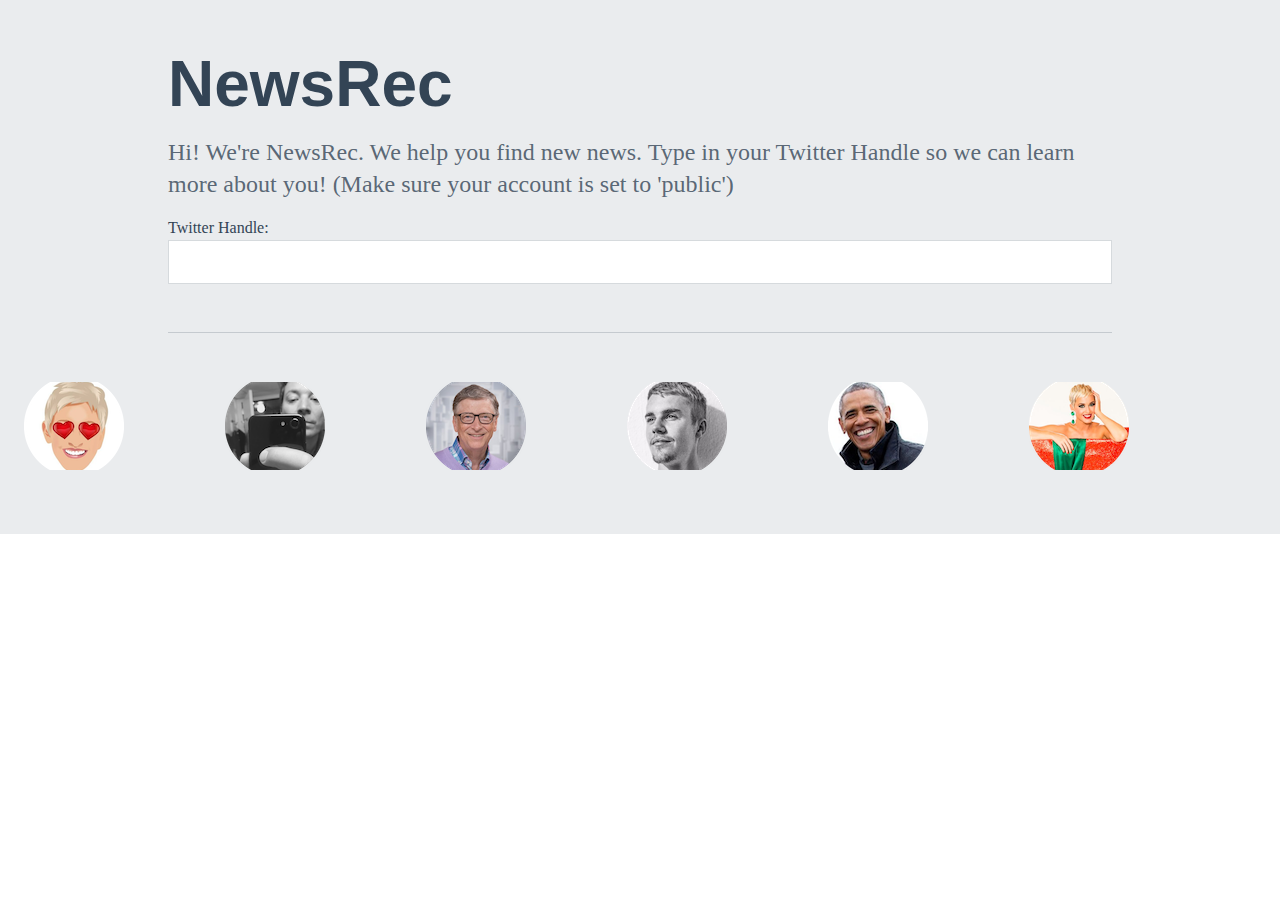
==== commit d43a2724: "pics" ====
--- a/NewsRecFlask/templates/index.html
+++ b/NewsRecFlask/templates/index.html
@@ -27,12 +27,56 @@
 			<h2 class="margin--none">NewsRec</h2>
 			<p class="text--light text--big">Hi! We're NewsRec. We help you find new news. Type in your Twitter Handle so we can learn more about you! (Make sure your account is set to 'public')</p>
 
-			<form>
+			<form action="{{ url_for('articles') }}" method="post">
 					Twitter Handle:
-					<input type="text">
-				</form>
-				<hr>
+					<input type="text" name="handle">
+			</form>
+			<hr>
 		</header>
+
+		<div class="wrap wrap--guttered">
+
+			<div class="grid grid--guttered">
+
+				<article class="grid__cell grid__cell--xxs-1-6">
+					<div class="mediabox mediabox--2-1">
+						<img src="../../images/ellen.png" width="400" height="400" alt="Demo Image" />
+					</div>
+				</article>
+				<article class="grid__cell grid__cell--xxs-1-6">
+					<div class="mediabox mediabox--2-1">
+						<img src="../../images/fallon.png" width="400" height="400" alt="Demo Image" />
+					</div>
+				</article>
+				<article class="grid__cell grid__cell--xxs-1-6">
+					<div class="mediabox mediabox--2-1">
+						<img src="../../images/gates.png" width="400" height="400" alt="Demo Image" />
+					</div>
+				</article>
+				<article class="grid__cell grid__cell--xxs-1-6">
+					<div class="mediabox mediabox--2-1">
+						<img src="../../images/jb.png" width="400" height="400" alt="Demo Image" />
+					</div>
+				</article>
+				<article class="grid__cell grid__cell--xxs-1-6">
+					<div class="mediabox mediabox--2-1">
+						<img src="../../images/obama.png" width="400" height="400" alt="Demo Image" />
+					</div>
+				</article>
+				<article class="grid__cell grid__cell--xxs-1-6">
+					<div class="mediabox mediabox--2-1">
+						<img src="../../images/katyperry.png" width="400" height="400" alt="Demo Image" />
+					</div>
+				</article>
+
+				<!-- @justinbieber, @BarackObama, @TheEllenShow, @Cristiano, @jimmyfallon, @BillGates
+
+				https://www.twitter.com/justinbieber
+				https://www.twitter.com/BarackObama
+				https://www.twitter.com/TheEllenShow
+				https://www.twitter.com/Cristiano
+				https://www.twitter.com/jimmyfallon
+				https://www.twitter.com/billgates -->
 
 
 <!-- JavaScript -->
--- a/NewsRecFlask/static/css/styles.css
+++ b/NewsRecFlask/static/css/styles.css
@@ -1019,9 +1019,10 @@
       .grid__cell-offset--xxs-1-5 {
         margin-left: 20%; }
       .grid__cell--xxs-1-6 {
-        width: 16.6667%; }
+        width: 16%;
+        padding-left: 10000px; }
       .grid__cell-offset--xxs-1-6 {
-        margin-left: 16.6667%; } }
+        margin-left: 20%; } }
     @media only screen and (min-width: 480px) {
       .grid__cell--xs-1-1 {
         width: 100%; }
